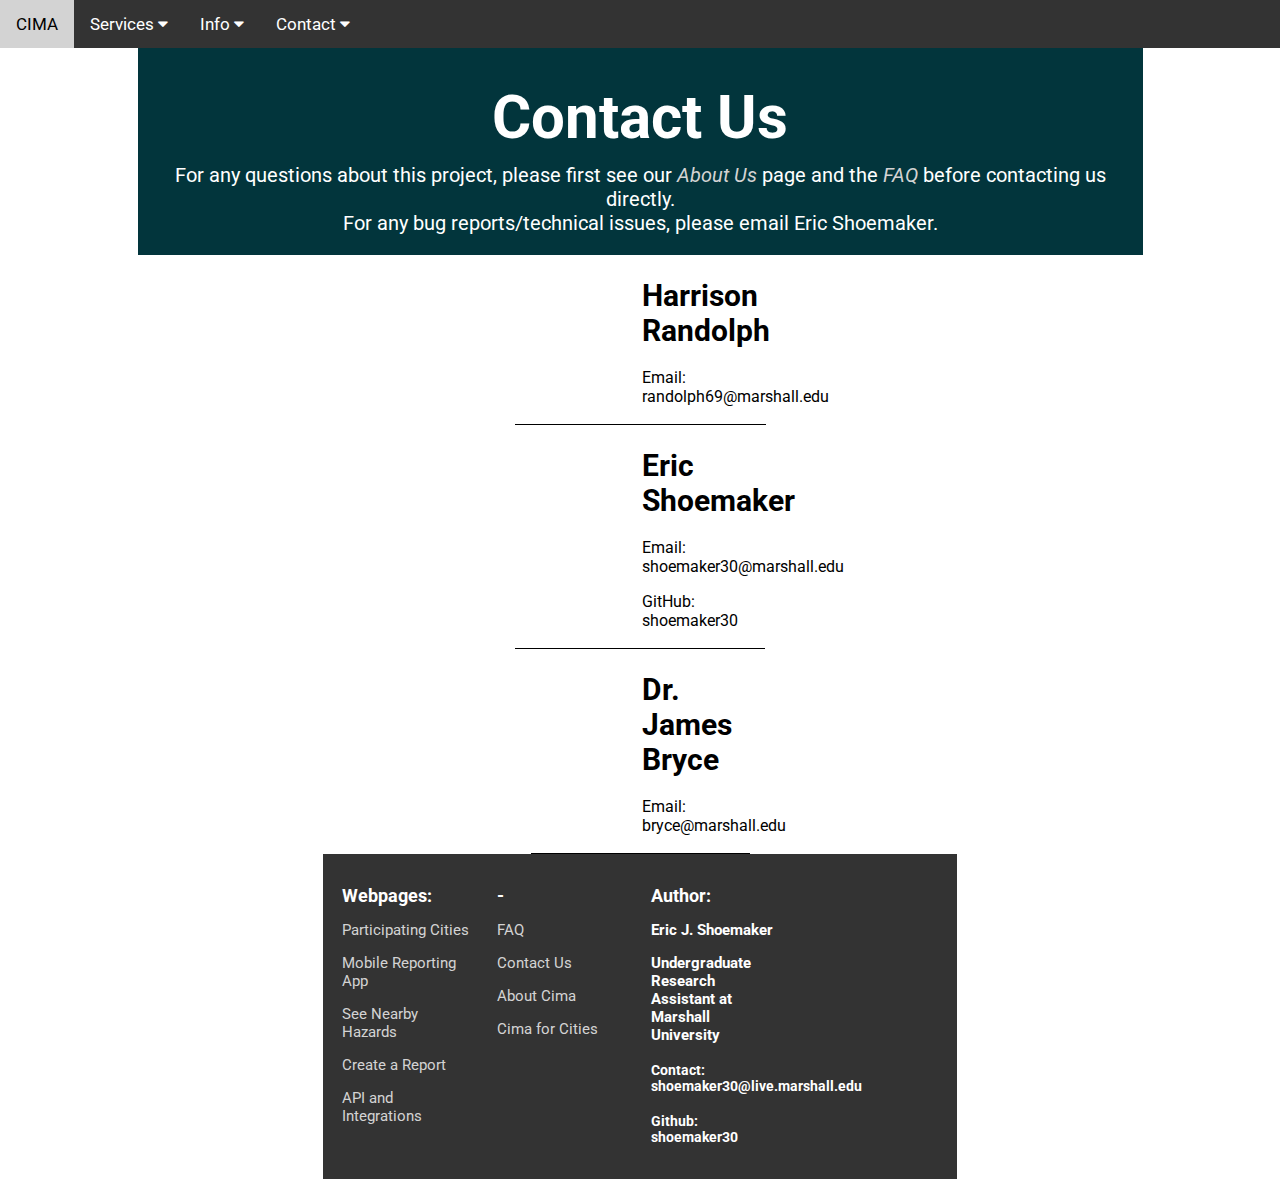
==== contact/index.html @ 0978a5ee "worked on /services/in-browser-reporting" ====
<html>
    <head>
        <title></title>
        <meta charset="utf-8">
        <meta name="viewport" content="width=device-width, initial-scale=1">
		<link href="https://fonts.googleapis.com/css?family=Roboto:300,400,700" rel="stylesheet"> 
        
        <link rel="stylesheet" href="../page-defaults/navbar.css">
        <link rel="stylesheet" href="../page-defaults/grid-layout.css">
        <link rel="stylesheet" href="./contact.css">

    </head>
    <body>
        <script language="javascript" type="text/javascript" src="../page-defaults/navbar.js"></script>
        <div class="row darkblue">
            <div class="column single page-header">
                <h1>Contact Us</h1>
                <p>For any questions about this project, please first see our <a href="../info/about"><em>About Us</em></a> page and the <a href="../info/questions/"><em>FAQ</em></a> before contacting us directly.</p>
                <p>For any bug reports/technical issues, please email Eric Shoemaker.</p>
            </div>
        </div>
        <div class="row underline">
            <div class="column half">
                
            </div>
            <div class="column half about">
                <h1>Harrison Randolph</h1>
                <p>Email: randolph69@marshall.edu</p>
            </div>
        </div>
        <div class="row underline">
            <div class="column half">
                
            </div>
            <div class="column half about">
                <h1>Eric Shoemaker</h1>
                <p>Email: shoemaker30@marshall.edu</p>
                <p>GitHub: shoemaker30</p>
            </div>
        </div>
        <div class="row underline">
            <div class="column half">
                
            </div>
            <div class="column half about">
                <h1>Dr. James Bryce</h1>
                <p>Email: bryce@marshall.edu</p>
            </div>
        </div>
        <script language="javascript" type="text/javascript" src="../page-defaults/footer.js"></script>

    </body>
</html>
---- page-defaults/navbar.css ----
/*import for dropdown carrot*/
@import url("https://cdnjs.cloudflare.com/ajax/libs/font-awesome/4.7.0/css/font-awesome.min.css");

.topnav {
  background-color:#333;

    z-index: 2;
    position: fixed;
    width: 100%;
  }
  
  .topnav a {
    float: left;
    display: block;
    color: #f2f2f2;
    text-align: center;
    padding: 14px 16px;
    text-decoration: none;
    font-size: 17px;
  }

  
  .active {
    background-color: green;
    color: white;
  }

  @media screen and (max-width: 600px){
    .active{
      background-color: green;
    }
  }
  
  .topnav .icon {
    display: none;
  }
  
  .dropdown {
    float: left;
    overflow: hidden;
  }
  
  .dropdown .dropbtn {
    font-size: 17px;    
    border: none;
    outline: none;
    color: white;
    padding: 14px 16px;
    background-color: inherit;
    font-family: inherit;
    margin: 0;
  }
  
  .dropdown-content {
    display: none;
    position: fixed;
    background-color: #f9f9f9;
    min-width: 160px;
    box-shadow: 0px 8px 16px 0px rgba(0,0,0,0.2);
    z-index: 1;
   
  }
  
  .dropdown-content a {
    float: none;
    color: black;
    padding: 12px 16px;
    text-decoration: none;
    display: block;
    text-align: left;
  }
  
  .topnav a:hover, .dropdown:hover .dropbtn {
    background-color: lightgray;
    color: black;
  }
  
  .dropdown-content a:hover {
    background-color: #ddd;
    color: black;
  }
  
  .dropdown:hover .dropdown-content {
    display: block;
  }
  
  @media screen and (max-width: 600px) {
    .topnav a:not(:first-child), .dropdown .dropbtn {
      display: none;
    }
    .topnav a.icon {
      float: right;
      display: block;
    }
  }
  
  @media screen and (max-width: 600px) {
    .topnav.responsive {position: fixed;}
    .topnav.responsive .icon {
      position: absolute;
      right: 0;
      top: 0;
    }
    .topnav.responsive a {
      float: none;
      display: block;
      text-align: left;
    }
    .topnav.responsive .dropdown {float: none;}
    .topnav.responsive .dropdown-content {position: relative;}
    .topnav.responsive .dropdown .dropbtn {
      display: block;
      width: 100%;
      text-align: left;
    }
  }

  .nav-overlay{
	position:relative;
	top:0;
	right:0;
	bottom:0;
	left:0;
	background-color:rgba(0,0,0,0.5);
	z-index:1;
	opacity:0;
	visibility:hidden;
}

.nav-overlay.active{
	opacity:1;
	visibility:visible;
}
@media screen and (min-width:600px){
	.nav-overlay.active{
		visibility:hidden;
		opacity:0;
    
	}
}
---- page-defaults/grid-layout.css ----
/* CSS grid template for cimapp.org by Eric Shoemaker (github: shoemaker30).

Each row should be trated as one section/divider, and custom columns can be added

How to use this grid:
    <div class="row theme"> 
        <div class="column width height theme">
*/


body{
    justify-content: center;
    justify-items: center;
    align-items: center;
    text-align: center;
    margin: 0;
    padding: 0;
    font-family: 'Roboto', sans-serif;
}
h1,h2,h3,h4,p{
    margin-left: 2.5%;
    margin-right: 2.5%;
}

.column{
    float:left;
    margin-top: 2.5%;
    margin-bottom: 2.5%;
}
    @media screen and (max-width:600px){
        .column{
            margin-top: 4%;
        }
    }
.row:after {
    content: "";
    display: table;
    clear: both;
}

.column img{
    width: 70%;
}

/*COLUMN WIDTHS*/
    .full{
        width: 100%;
    }
    .single{
        width: 95%;
        margin-left: 2.5%;
    }
    .half{
        width: 46.25%;
        margin-left: 2.5%;
    }
    .third{
        width: 30%;
        margin-left: 2.5%;
    }
    .two-third{
        width: 62.5%;
        margin-left: 2.5%;
    }
    .fourth{
        width: 21.875%;
        margin-left: 2.5%;
    }
    @media screen and (max-width:600px){
        .single,.half,.third{
            width:100%;
            margin-left: 0;
        }
        .fourth{
            width:46.25%;
        }
    }

    

/*COLUMN HEIGHTS*/
    .xshort{
        height: 5%;
    }
    .short{
        height: 15%;
    }
    .mid{
        height: 30%;
    }
    .tall{
        height: 50%;
    }
    .xtall{
        height: 60%;
    }
    @media screen and (max-width:600px){
        .xshort{
            height:4%;
        }
        .short{
            height:8%;
        }
        .mid{
            height: 25%;
        }
    }

/*COLUMN THEMES*/

        /*header in front of parallax row theme*/
    .main-header{
        height: 100%;
    }
    .main-header h1{
        font-size: 60px;
        padding-top: 20%;
       
    }    
    
    .section-header{
        margin-bottom: 2%;
    }
        .section-header h1{
            font-size: 60px;
            margin:0;
            margin-top: 1%;
            margin-bottom: 3%;
        }
        .section-header p{
            font-size: 20px;
            margin: 0;
        }
        .section-header a{
            font-size: 20px;
            margin: 0;
            text-decoration: none;
        }
        @media screen and (max-width:600px){
            .section-header h1{
                font-size: 30px;
            }
            .section-header p{
                font-size: 15px;
            }
            .section-header a{
                font-size: 15px;
            }
        }

    .page-header{
        margin-bottom: 2%;
    }
        .page-header h1{
            font-size: 60px;
            margin:0;
            margin-top: 6%;
            margin-bottom: 1%;
        }
        .page-header p{
            font-size: 20px;
            margin: 0;
        }
        .page-header a{
            font-size: 20px;
            margin: 0;
            text-decoration: none;
        }
        @media screen and (max-width:600px){
            .page-header h1{
                font-size: 30px;
                margin-top: 12%;
            }
            .page-header p{
                font-size: 15px;
            }
            .page-header a{
                font-size: 15px;
            }
        }
    

    .sub-header{
        text-align: left;
    }
        .sub-header h1{
            margin-left: 5%;
            margin-right: 5%;
            font-size: 30px;
        }
        @media screen and (max-width:600px){
            .sub-header h1{
                font-size: 20px;
            }
    }

    .basic-textbox{
        text-align: left;
    }
        .basic-textbox p{
            margin-left: 5%;
            margin-right: 5%;
            font-size: 15px;
        }
        @media screen and (max-width:600px){
            .basic-textbox p{
                font-size: 12px;
            }
        }

    .footer{
        text-align: left;
    }
        .footer h2{
            font-size: 18px;
        }
        .footer h3{
            font-size: 15px;
        }
        .footer h4{
            font-size: 14px;
        }
        .footer a{
            font-size: 15px;
            text-decoration: none;
            color: lightgray;
        }
        .footer p{
            font-size: 15px;
            text-decoration: none;
            color: lightgray;
        }
        .footer a:hover{
            color: white;
        }
        @media screen and (max-width:600px){
            .footer a{
                font-size: 12px;
            }
            .footer h3{
                font-size: 12px;
            }
            .footer h4{
                font-size: 12px;
            }
        }
        

/*ROW BACKGROUND COLORS*/
    .darkblue{
        background-color: #02353C;
        color: white;
    }
        .darkblue a{
            color:lightgray;
        }
        .darkblue a:hover{
            color:white;
        }
    .lightblue{
        background-color: #C1F6ED;
    }
    .blue{
        background-color: #3FD0C9;
        color: white;
    }
        .blue a{
            color:lightgray;
        }
        .blue a:hover{
            color:white;
        }
        
    .green{
        background-color: green;
        color: white;
    }
        .green a{
            color:lightgray;
        }
        .green a:hover{
            color:white;
        }
    .seagreen{
        background-color: #2EAF7D;
        color: white;
    }
        .seagreen a{
            color:lightgray;
        }
        .seagreen a:hover{
            color:white;
        }
    .black{
        background-color: black;
        color: white;
    }
        .black a{
            color:lightgray;
        }
        .black a:hover{
            color:white;
        }
    .darkgrey{
        background-color: #333;
        color: white;
    }
        .darkgrey a{
            color:lightgray;
        }
        .darkgrey a:hover{
            color:white;
        }
    .darkslategrey{
        background-color: darkslategrey;
        color: white;
    }
        .darkslategrey a{
            color:lightgray;
        }
        .darkslategrey a:hover{
            color:white;
        }
    
    .green-transparent{
        background-color: rgba(0,100,0,0.7);
    }
    
    

/*add desktop-only class to anything that shouldnt appear on the mobile site. and vice versa*/
.mobile-only{
    display: none;
}
@media screen and (max-width:600px){
    .desktop-only{
        display: none;
    }
    .mobile-only{
        display: block;
    }
}
---- contact/contact.css ----
.about{
    text-align: left;
    margin: 1%;
}
.about h1{
    font-size: 30px;
}

.underline{
    border-bottom: 1px solid;
}
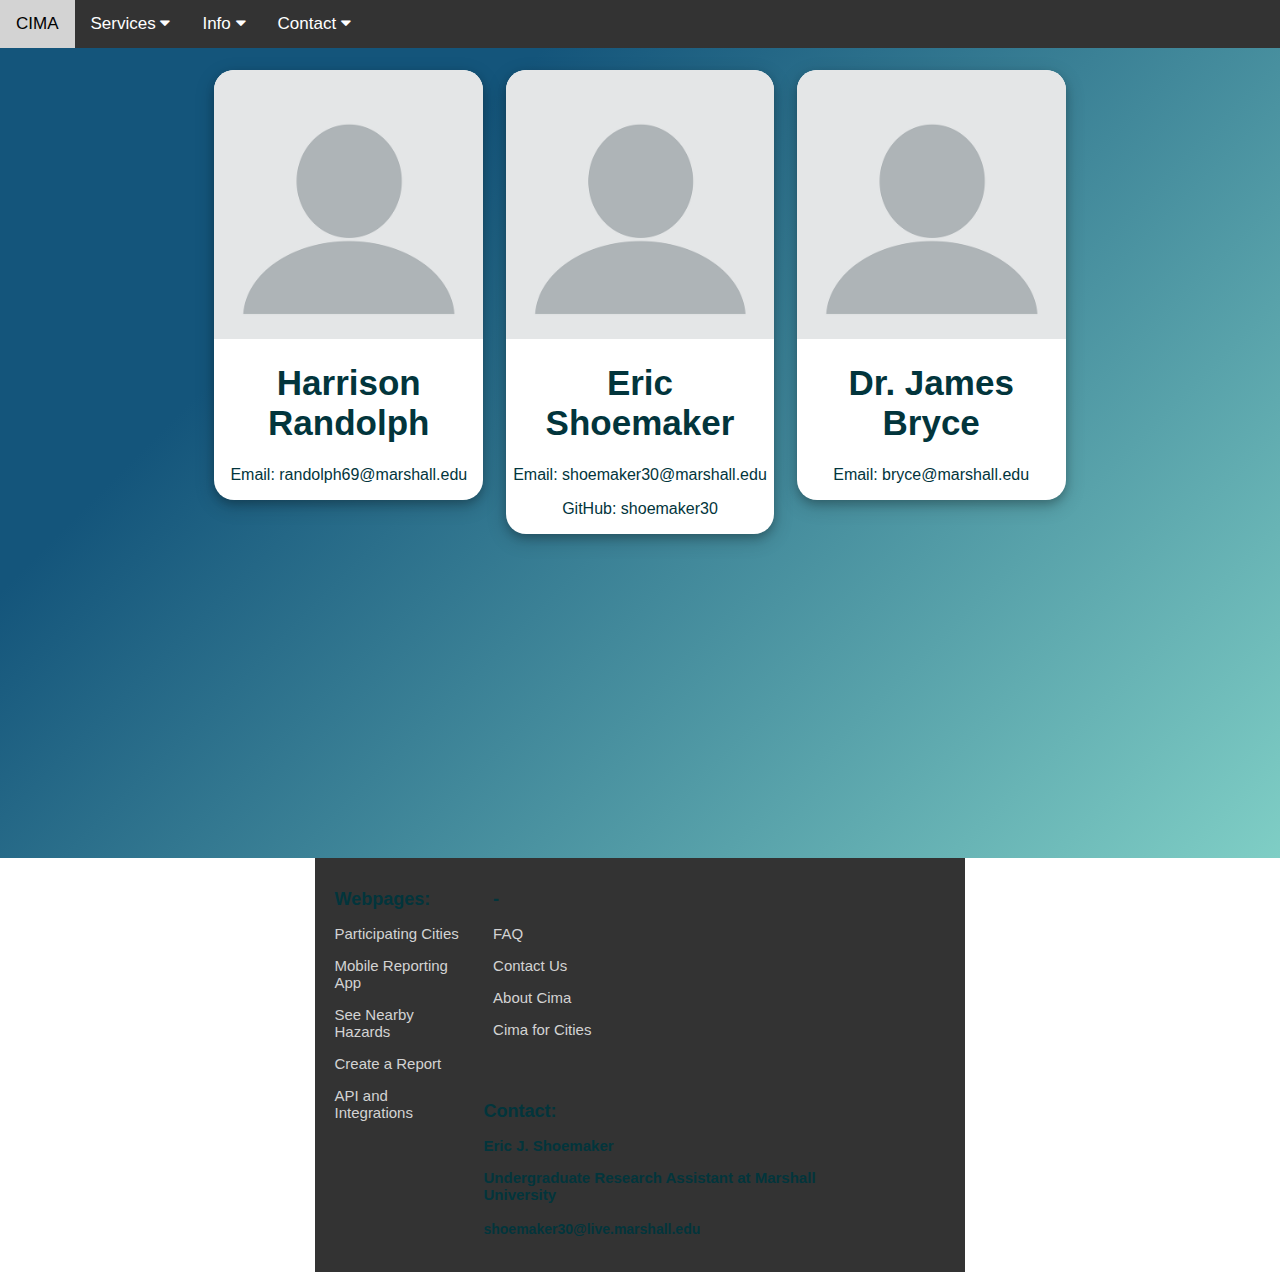
==== commit 06ddc6a5: "contat page and new home css" ====
--- a/contact/index.html
+++ b/contact/index.html
@@ -1,52 +1,59 @@
 <html>
     <head>
-        <title></title>
+        <title>Meet the Team</title>
+        <link rel="icon" href="../page-defaults/favicon.ico">
         <meta charset="utf-8">
         <meta name="viewport" content="width=device-width, initial-scale=1">
 		<link href="https://fonts.googleapis.com/css?family=Roboto:300,400,700" rel="stylesheet"> 
-        
         <link rel="stylesheet" href="../page-defaults/navbar.css">
-        <link rel="stylesheet" href="../page-defaults/grid-layout.css">
+        <link rel="stylesheet" href="../page-defaults/footer.css">
         <link rel="stylesheet" href="./contact.css">
 
     </head>
     <body>
         <script language="javascript" type="text/javascript" src="../page-defaults/navbar.js"></script>
-        <div class="row darkblue">
-            <div class="column single page-header">
-                <h1>Contact Us</h1>
-                <p>For any questions about this project, please first see our <a href="../info/about"><em>About Us</em></a> page and the <a href="../info/questions/"><em>FAQ</em></a> before contacting us directly.</p>
-                <p>For any bug reports/technical issues, please email Eric Shoemaker.</p>
+        
+        <div class="background">
+
+
+            <div class="container">
+                <div class="row">
+                    <div class="column person">
+                        <div class="row-img">
+                            <img src="../media/blank-profile-picture.png"/>
+                        </div>
+                        <div class="row-info">
+                            <h1>Harrison Randolph</h1>
+                            <p>Email: randolph69@marshall.edu</p>
+                        </div>
+                        
+                    </div>
+                    <div class="column person">
+                        <div class="row-img">
+                            <img src="../media/blank-profile-picture.png"/>
+                        </div>
+                        <div class="row-info">
+                            <h1>Eric Shoemaker</h1>
+                            <p>Email: shoemaker30@marshall.edu</p>
+                            <p>GitHub: shoemaker30</p>
+                        </div>
+                        
+                    </div>
+                    <div class="column person">
+                        <div class="row-img">
+                            <img src="../media/blank-profile-picture.png"/>
+                        </div>
+                        <div class="row-info">
+                            <h1>Dr. James Bryce</h1>
+                            <p>Email: bryce@marshall.edu</p>
+                        </div>
+                        
+                    </div>
+                </div>
             </div>
         </div>
-        <div class="row underline">
-            <div class="column half">
-                
-            </div>
-            <div class="column half about">
-                <h1>Harrison Randolph</h1>
-                <p>Email: randolph69@marshall.edu</p>
-            </div>
-        </div>
-        <div class="row underline">
-            <div class="column half">
-                
-            </div>
-            <div class="column half about">
-                <h1>Eric Shoemaker</h1>
-                <p>Email: shoemaker30@marshall.edu</p>
-                <p>GitHub: shoemaker30</p>
-            </div>
-        </div>
-        <div class="row underline">
-            <div class="column half">
-                
-            </div>
-            <div class="column half about">
-                <h1>Dr. James Bryce</h1>
-                <p>Email: bryce@marshall.edu</p>
-            </div>
-        </div>
+ 
+
         <script language="javascript" type="text/javascript" src="../page-defaults/footer.js"></script>
 
     </body>
--- a/page-defaults/navbar.css
+++ b/page-defaults/navbar.css
@@ -1,5 +1,22 @@
 /*import for dropdown carrot*/
 @import url("https://cdnjs.cloudflare.com/ajax/libs/font-awesome/4.7.0/css/font-awesome.min.css");
+
+
+body{
+  justify-content: center;
+  justify-items: center;
+  align-items: center;
+  text-align: center;
+  margin: 0;
+  padding: 0;
+  font-family: 'Lora', serif;
+}
+
+/*the exact dimensions of the navbar*/
+.topnav-spacer{
+  width: 100%;
+  height: 48px;
+}
 
 .topnav {
   background-color:#333;
@@ -12,7 +29,7 @@
   .topnav a {
     float: left;
     display: block;
-    color: #f2f2f2;
+    color: white;
     text-align: center;
     padding: 14px 16px;
     text-decoration: none;
@@ -21,14 +38,7 @@
 
   
   .active {
-    background-color: green;
-    color: white;
-  }
-
-  @media screen and (max-width: 600px){
-    .active{
-      background-color: green;
-    }
+    background-color: #0bab64;
   }
   
   .topnav .icon {
@@ -84,7 +94,7 @@
     display: block;
   }
   
-  @media screen and (max-width: 600px) {
+  @media screen and (max-width: 1026px) {
     .topnav a:not(:first-child), .dropdown .dropbtn {
       display: none;
     }
@@ -94,7 +104,7 @@
     }
   }
   
-  @media screen and (max-width: 600px) {
+  @media screen and (max-width: 1026px) {
     .topnav.responsive {position: fixed;}
     .topnav.responsive .icon {
       position: absolute;
@@ -131,7 +141,7 @@
 	opacity:1;
 	visibility:visible;
 }
-@media screen and (min-width:600px){
+@media screen and (min-width:1026px){
 	.nav-overlay.active{
 		visibility:hidden;
 		opacity:0;
--- a/page-defaults/footer.css
+++ b/page-defaults/footer.css
@@ -0,0 +1,82 @@
+.footer{
+    text-align: left;
+}
+    .footer h2{
+        font-size: 18px;
+    }
+    .footer h3{
+        font-size: 15px;
+    }
+    .footer h4{
+        font-size: 14px;
+    }
+    .footer a{
+        font-size: 15px;
+        text-decoration: none;
+        color: lightgray;
+    }
+    .footer p{
+        font-size: 15px;
+        text-decoration: none;
+        color: lightgray;
+    }
+    .footer a:hover{
+        color: white;
+    }
+    @media screen and (max-width:600px){
+        .footer a{
+            font-size: 12px;
+        }
+        .footer h3{
+            font-size: 12px;
+        }
+        .footer h4{
+            font-size: 12px;
+        }
+    }
+
+    
+.footer h1,h2,h3,h4,p{
+    margin-left: 2.5%;
+    margin-right: 2.5%;
+}
+
+.footer .column{
+    float:left;
+    margin-top: 2.5%;
+    margin-bottom: 2.5%;
+}
+    @media screen and (max-width:600px){
+        .footer .column{
+            margin-top: 4%;
+        }
+    }
+.footer .row:after {
+    content: "";
+    display: table;
+    clear: both;
+}
+    
+
+.footer .darkgrey{
+    background-color: #333;
+    color: white;
+}
+    .footer .darkgrey a{
+        color:lightgray;
+    }
+    .footer .darkgrey a:hover{
+        color:white;
+    }
+
+
+    .footer .fourth{
+        width: 21.875%;
+        margin-left: 2.5%;
+    }
+    @media screen and (max-width:600px){
+      
+        .footer .fourth{
+            width:46.25%;
+        }
+    }--- a/contact/contact.css
+++ b/contact/contact.css
@@ -1,11 +1,79 @@
-.about{
-    text-align: left;
-    margin: 1%;
-}
-.about h1{
-    font-size: 30px;
+body{
+    justify-content: center;
+    justify-items: center;
+    align-items: center;
+    text-align: center;
+    margin: 0;
+    padding: 0;
+    font-family: 'Epilogue', sans-serif;
 }
 
-.underline{
-    border-bottom: 1px solid;
-}+
+h1,h2,h3,h4,p{
+    margin-left: 2.5%;
+    margin-right: 2.5%;
+    color:#02353C;
+}
+.background{
+    background-color: #7fcec5;
+    background-image: linear-gradient(315deg, #7fcec5 0%, #14557b 74%);
+    width: 100%;
+    min-height: 90%;
+    float: left;
+}
+
+.container .row:after {
+    content: "";
+    display: table;
+    clear: both;
+}
+.container .column{
+    float:left;
+    margin-top: 2.5%;
+    margin-bottom: 2.5%;
+
+}
+
+.container{
+    width: 70%;
+    margin-left: 15%;
+    
+}
+.container .person{
+    width: 30%;
+    margin-left: 2.5%;
+    box-shadow: 0 4px 8px 0 rgba(0, 0, 0, 0.2), 0 6px 20px 0 rgba(0, 0, 0, 0.19);
+    background-color: white;
+    border-radius: 20px;
+
+}
+   
+.container .row-img img{
+    width: 100%;
+    border-top-left-radius: 20px;
+    border-top-right-radius: 20px;
+}
+
+.container .row-info h1{
+    font-size: 35px;
+}
+
+
+@media screen and (max-width:1024px){
+    .container {
+        width: 95%;
+        margin-left: 2.5%;
+    }
+}
+
+@media screen and (max-width:800px){
+    .container {
+        width: 90%;
+        margin-left: 5%;
+    }
+    .container .column{
+        margin-top: 4%;
+        margin-left:0;
+        width: 100%;
+    }
+}
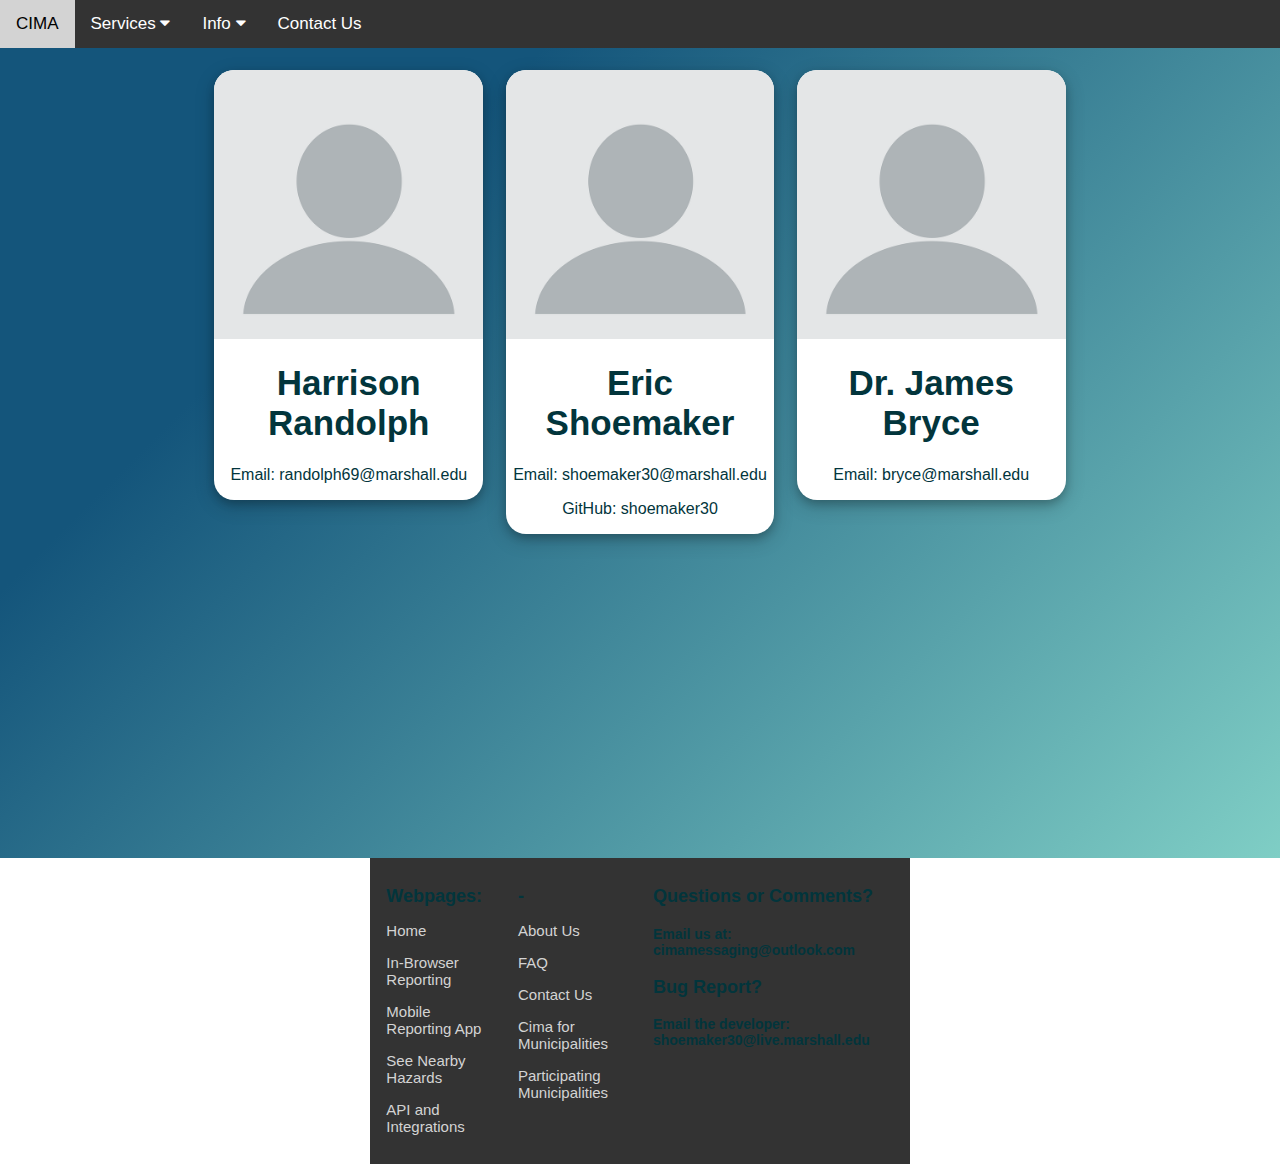
==== commit f3fb700b: "updates since pushed to server" ====
--- a/contact/index.html
+++ b/contact/index.html
@@ -1,6 +1,6 @@
 <html>
     <head>
-        <title>Meet the Team</title>
+        <title>Contact Us</title>
         <link rel="icon" href="../page-defaults/favicon.ico">
         <meta charset="utf-8">
         <meta name="viewport" content="width=device-width, initial-scale=1">
--- a/page-defaults/footer.css
+++ b/page-defaults/footer.css
@@ -79,4 +79,8 @@
         .footer .fourth{
             width:46.25%;
         }
+    }
+    .footer .half{
+        width: 46.25%;
+        margin-left: 2.5%;
     }